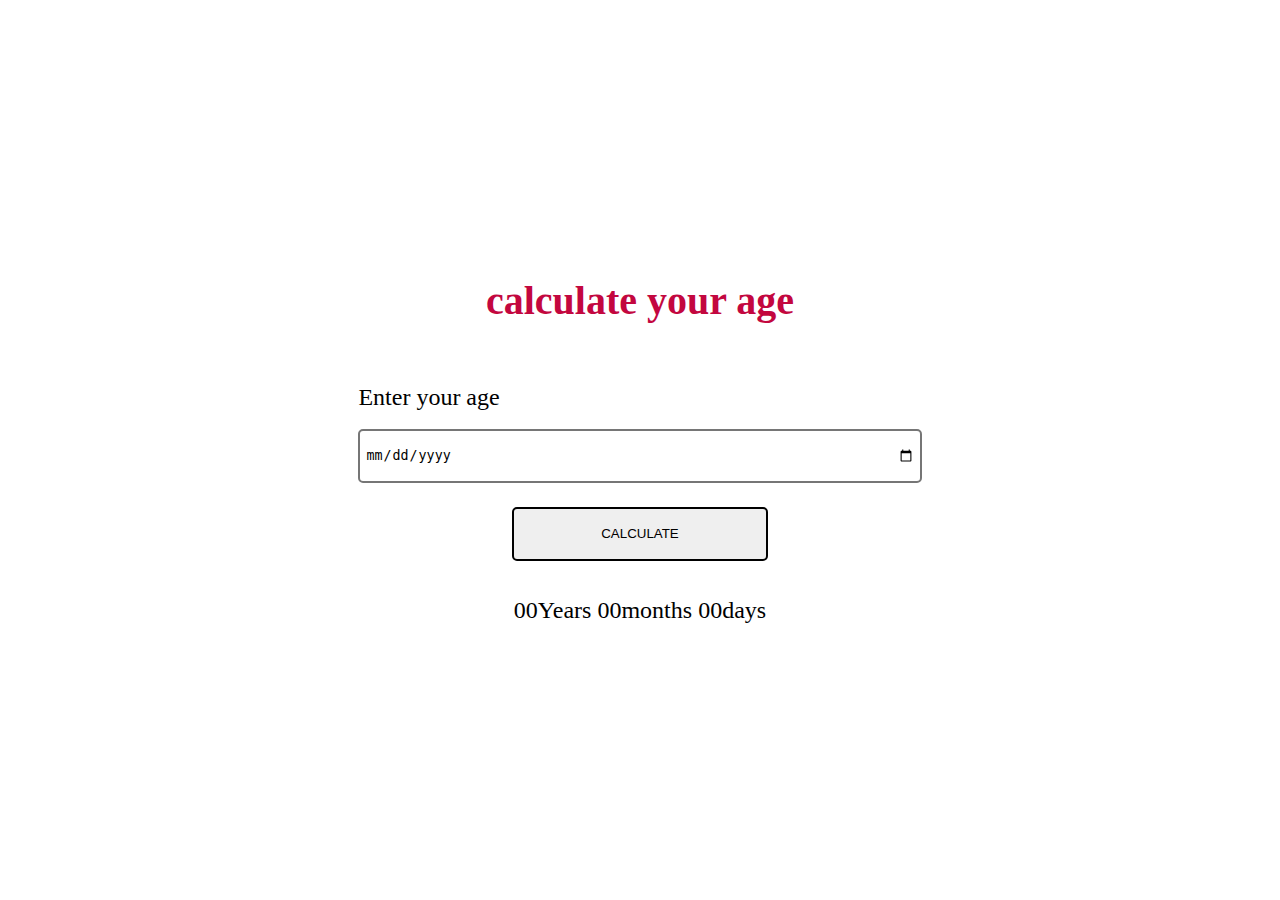
==== agecalculator/index.html @ 89b89c54 "agecalculator" ====
<!DOCTYPE html>
<html lang="en">
<head>
    <meta charset="UTF-8">
    <meta name="viewport" content="width=device-width, initial-scale=1.0">
    <title>age calculator</title>
    <link rel="stylesheet" href="mobilefirst.css">
    <script src="age.js"></script>
</head>
<body>
    <div class="main">
        <div class="home">
                <div class="input">
                    <h2>calculate your age</h2>
                    <p id="label">Enter your age</p><br>
                    <input type="date" id="date"><br>
                </div>
                    <div class="calculate">
                        <button id="calculate" onclick="calculateAge()">CALCULATE</button><br>
                    </div>
                        <div class="output">
                            <output id="years">00</output>Years
                            <output id="months">00</output>months
                            <output id="days">00</output>days
                        </div>
        </div>
    </div>
</body>
</html>
---- agecalculator/mobilefirst.css ----
*{
    margin:0;
    padding: 0;
    box-sizing: border-box;
}
.main{
    /*background-color: #1A1A1D;*/
    width: 100%;
    height: 100vh;
}
.home{
    display:flex;
    flex-direction: column;
    justify-content: center;
    align-items: center;
    height:100vh;
    width: 100vw;
}
h2{
    color:#C3073F;
    text-align: center;
    font-size: 250%;
}
.input,.calulate,h2{
    margin-bottom:1.5em;
}
.output{
    margin-top: 1.5em;
    font-size: 150%;
}
#date{
    width:44vw;
    height: 6vh;
    border-style: solid;
    border-radius: 5px;
    padding: 5px;
}
#calculate{
    width:20vw;
    height:6vh;
    border-style: solid;
    border-radius: 5px;
}
#label{
    font-size: 150%;
}
@media screen and (max-width:768px){
    *{
        margin:0;
        padding:0;
    }
    .main{
        display:flex;
        /*justify-content: center;*/
    }
    .home{
        background-color: antiquewhite;
        width:100vw;
        height:100vh;
        padding: 0.8em;
        display:flex;
        justify-content: center;
        align-items: center;
    }
    h2{
        font-size: 180%;
        text-align: center;
    }
    #label{
        font-size: 120%;
    }
    .input,.calulate,h2{
        margin-bottom:1em;
    }
    #date{
        width:65vw;
    }
    #calculate{
        width:40vw;
    }
}
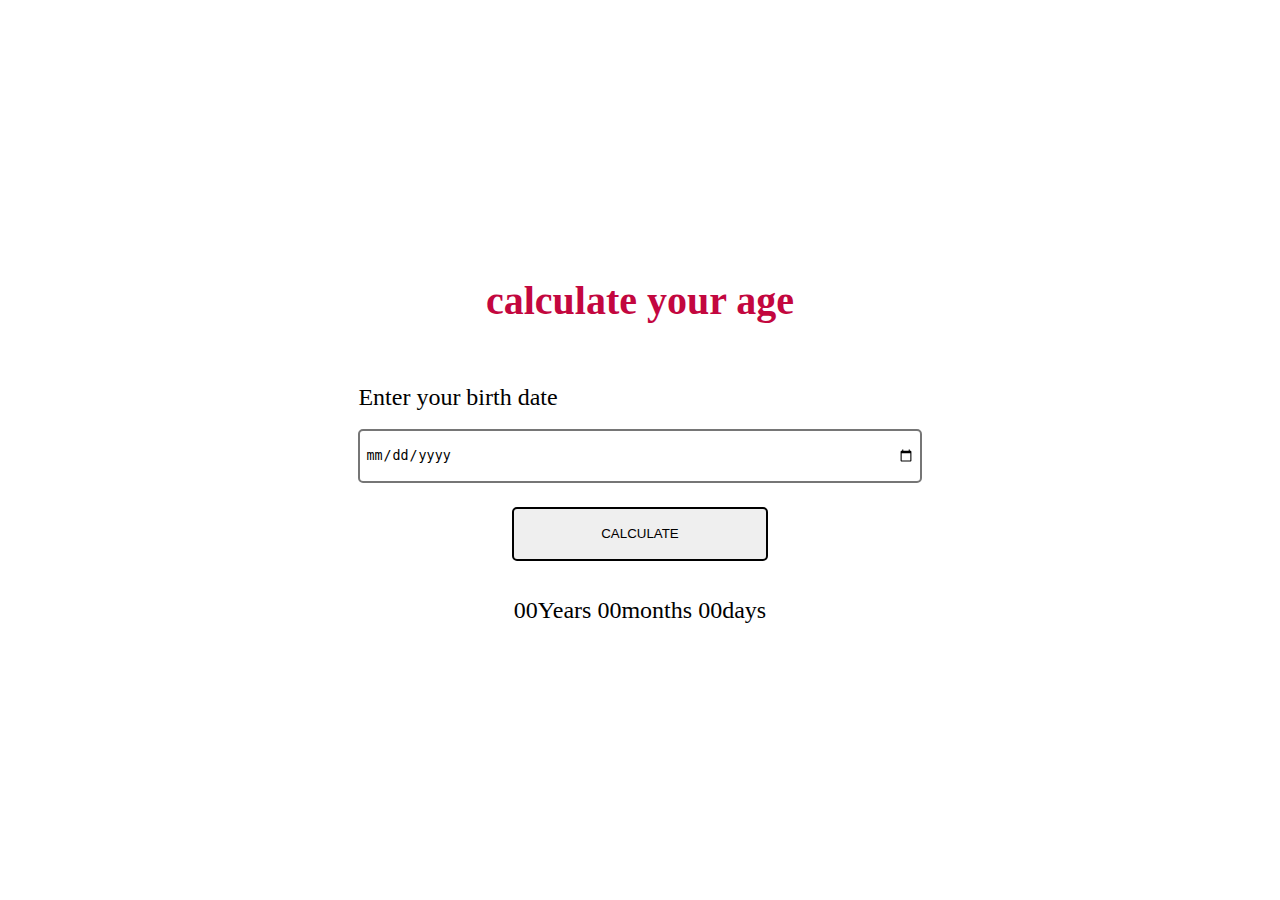
==== commit bb444631: "Update index.html" ====
--- a/agecalculator/index.html
+++ b/agecalculator/index.html
@@ -12,7 +12,7 @@
         <div class="home">
                 <div class="input">
                     <h2>calculate your age</h2>
-                    <p id="label">Enter your age</p><br>
+                    <p id="label">Enter your birth date</p><br>
                     <input type="date" id="date"><br>
                 </div>
                     <div class="calculate">
